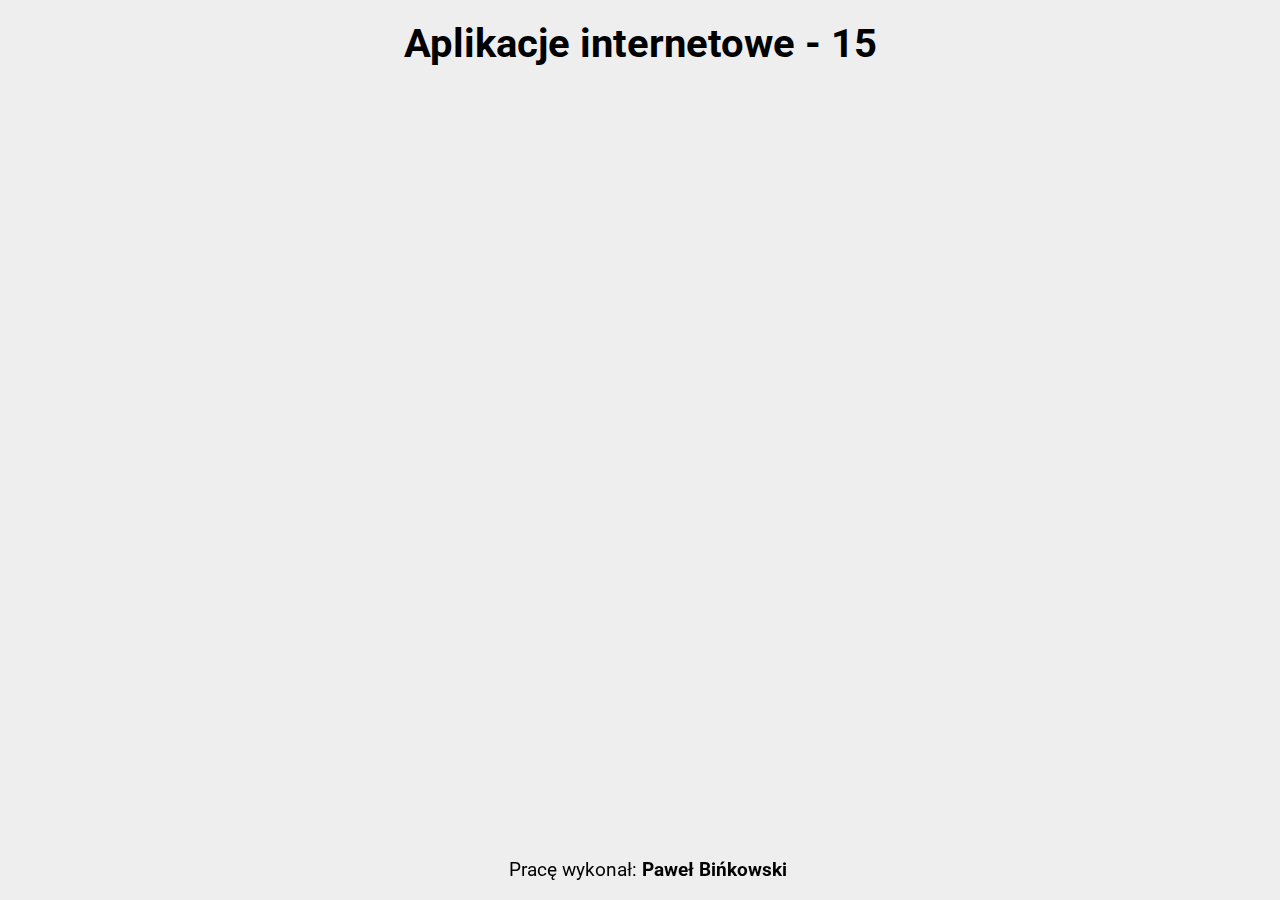
==== 15/index.html @ d0144f42 "feat: improve main page, adding pages templates" ====
<!DOCTYPE html>
<html lang="en">
  <head>
    <meta charset="UTF-8" />
    <meta name="viewport" content="width=device-width, initial-scale=1.0" />
    <title>Aplikacje internetowe - 15</title>
    <link rel="preconnect" href="https://fonts.googleapis.com" />
    <link rel="preconnect" href="https://fonts.gstatic.com" crossorigin />
    <link
      href="https://fonts.googleapis.com/css2?family=Roboto:ital,wght@0,100;0,300;0,400;0,500;0,700;0,900;1,100;1,300;1,400;1,500;1,700;1,900&display=swap"
      rel="stylesheet"
    />
    <link rel="stylesheet" href="../global.css" />
  </head>
  <body>
    <h1>Aplikacje internetowe - 15</h1>
    <footer>
      <p>Pracę wykonał: <strong>Paweł Bińkowski</strong></p>
    </footer>
  </body>
</html>
---- global.css ----
body {
  background-color: #eeeeee;
  font-family: 'Roboto', serif;
}

h1 {
  text-align: center;
  margin: 20px 0 40px 0;
  font-weight: bold;
  font-size: 2.5rem;
}

footer {
  text-align: center;
  margin-top: 20px;
  position: fixed;
  bottom: 0;
  width: 100%;
  font-size: 1.2rem;
}
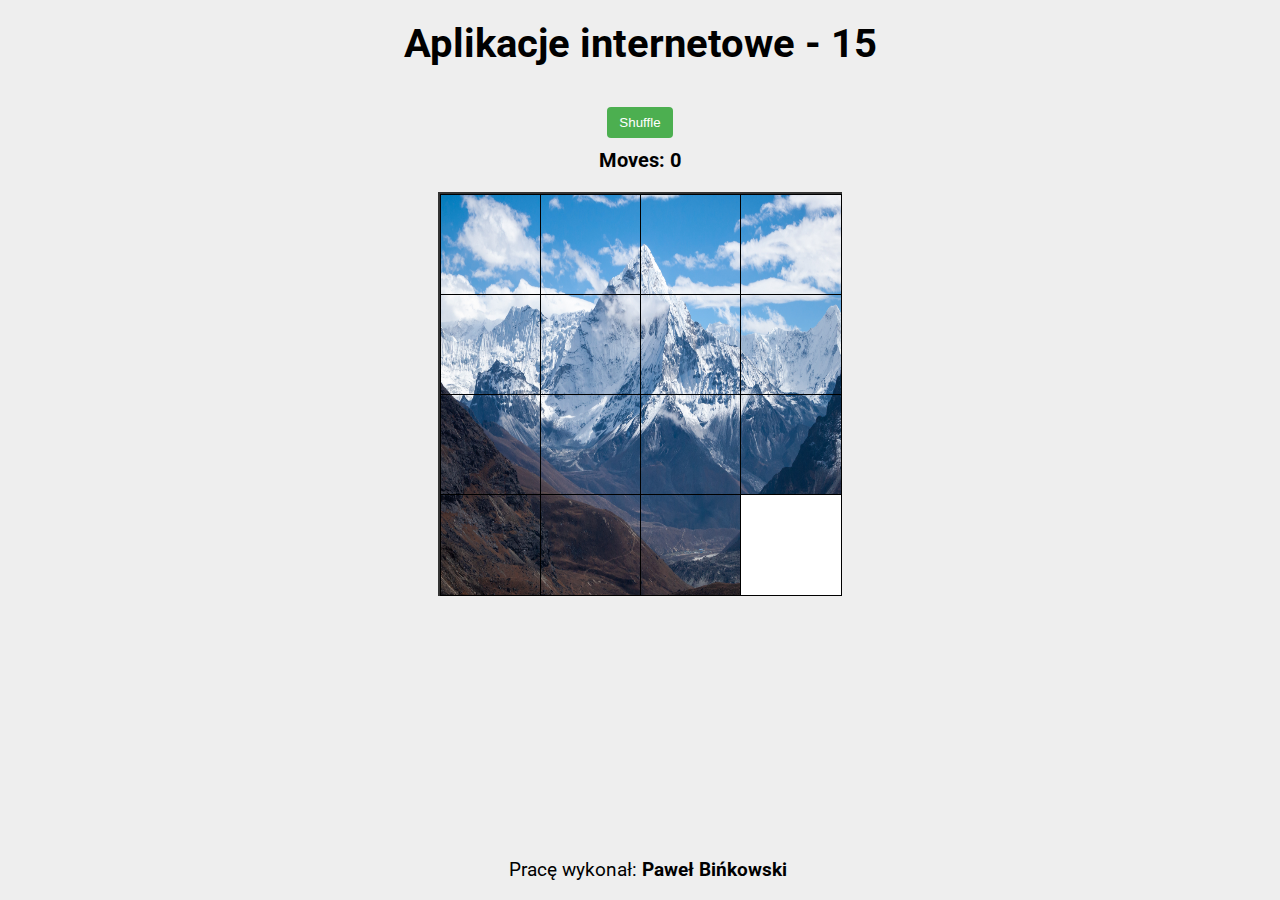
==== commit d67e1479: "feat: 15 game" ====
--- a/15/index.html
+++ b/15/index.html
@@ -11,11 +11,20 @@
       rel="stylesheet"
     />
     <link rel="stylesheet" href="../global.css" />
+    <link rel="stylesheet" href="15.css" />
   </head>
   <body>
     <h1>Aplikacje internetowe - 15</h1>
+
+    <div id="controls">
+      <button id="shuffle-button">Shuffle</button>
+      <div id="move-counter">Moves: 0</div>
+    </div>
+
+    <div id="game-container"></div>
     <footer>
       <p>Pracę wykonał: <strong>Paweł Bińkowski</strong></p>
     </footer>
+    <script src="15.js"></script>
   </body>
 </html>
--- a/global.css
+++ b/global.css
@@ -1,6 +1,6 @@
 body {
   background-color: #eeeeee;
-  font-family: 'Roboto', serif;
+  font-family: "Roboto", serif;
 }
 
 h1 {
@@ -12,9 +12,13 @@
 
 footer {
   text-align: center;
-  margin-top: 20px;
   position: fixed;
   bottom: 0;
   width: 100%;
   font-size: 1.2rem;
+  background-color: #eeeeee;
 }
+
+.spacer {
+  margin-bottom: 50px;
+}
--- a/15/15.css
+++ b/15/15.css
@@ -0,0 +1,52 @@
+#game-container {
+  position: relative;
+  width: 400px;
+  height: 400px;
+  display: grid;
+  grid-template-columns: repeat(4, 100px);
+  grid-template-rows: repeat(4, 100px);
+  gap: 0;
+  background: #ccc;
+  border: 2px solid #333;
+  margin: auto;
+}
+
+#game-container div {
+  width: 100px;
+  height: 100px;
+  display: flex;
+  align-items: center;
+  justify-content: center;
+  background: #fff;
+  border: 1px solid black;
+  cursor: pointer;
+  position: absolute;
+}
+
+div img {
+  width: 100px;
+  height: 100px;
+}
+
+#controls {
+  margin: 20px auto;
+  display: flex;
+  gap: 10px;
+  align-items: center;
+  justify-content: center;
+  flex-direction: column;
+}
+
+#shuffle-button {
+  padding: 8px 12px;
+  background-color: #4caf50;
+  color: #fff;
+  border: none;
+  border-radius: 4px;
+  cursor: pointer;
+}
+
+#move-counter {
+  font-size: 20px;
+  font-weight: bold;
+}
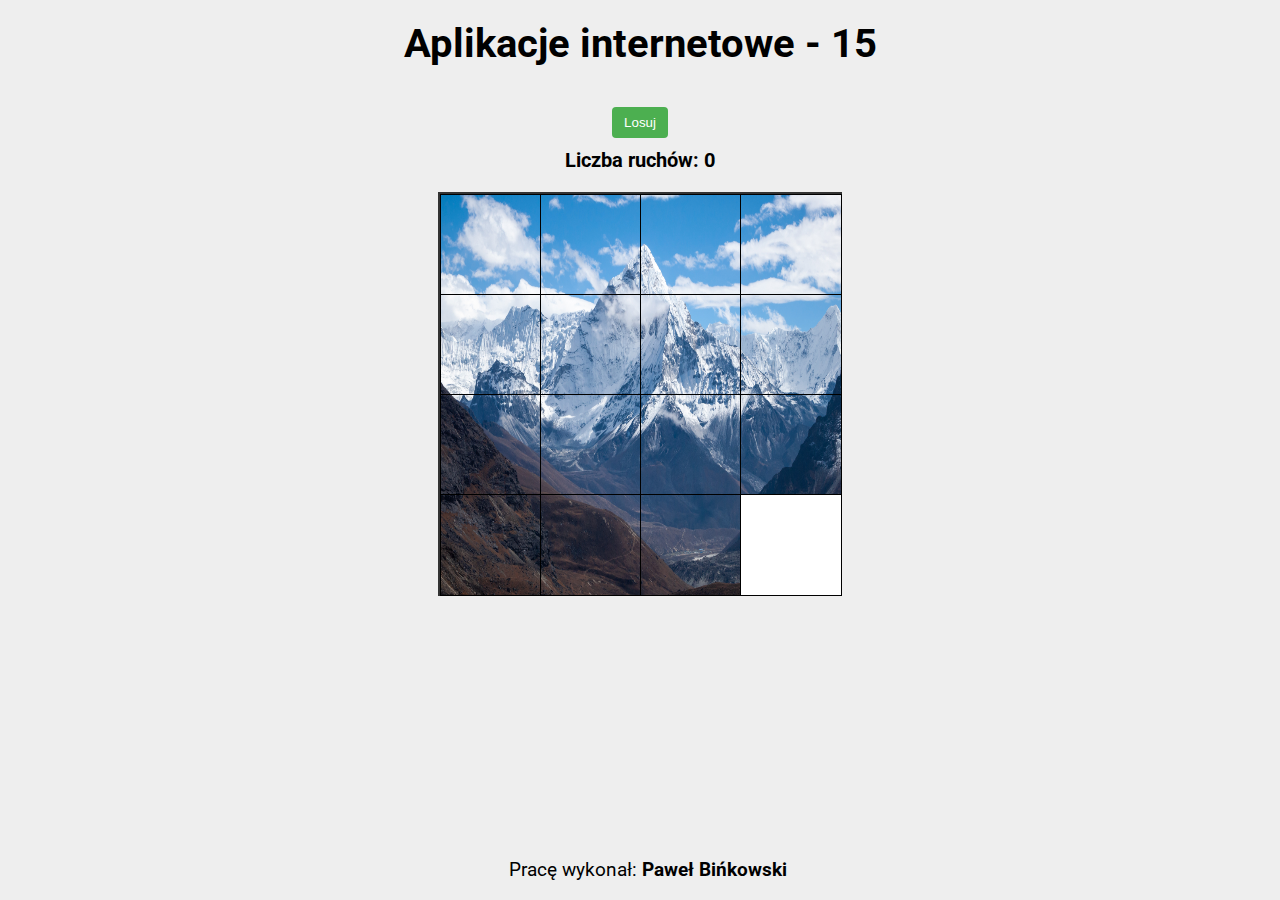
==== commit 2951f362: "feat: add tic-tac-toe game" ====
--- a/15/index.html
+++ b/15/index.html
@@ -17,8 +17,8 @@
     <h1>Aplikacje internetowe - 15</h1>
 
     <div id="controls">
-      <button id="shuffle-button">Shuffle</button>
-      <div id="move-counter">Moves: 0</div>
+      <button id="shuffle-button">Losuj</button>
+      <div id="move-counter">Liczba ruchów: 0</div>
     </div>
 
     <div id="game-container"></div>
